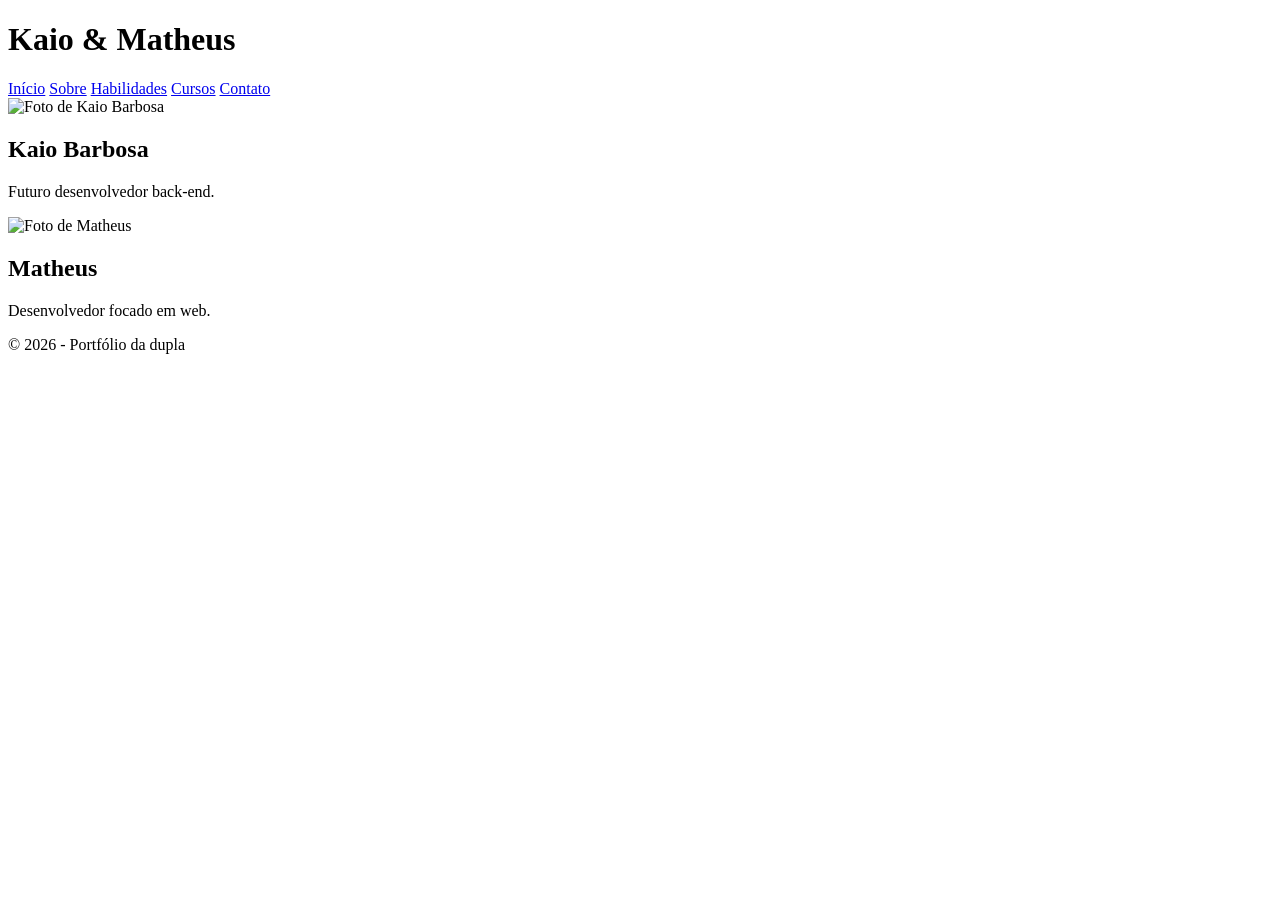
==== index.html @ 22b5c7a7 "Add files via upload" ====
<!DOCTYPE html>
<html lang="pt-BR">
<head>
    <meta charset="UTF-8">
    <meta name="viewport" content="width=device-width, initial-scale=1.0">
    <title>Portfólio</title>
    <link rel="stylesheet" href="style.css">
</head>
<body>

<header>
    <h1>Kaio & Matheus</h1>
    <nav>
        <a href="index.html">Início</a>
        <a href="sobre.html">Sobre</a>
        <a href="habilidades.html">Habilidades</a>
        <a href="cursos.html">Cursos</a>
        <a href="contato.html">Contato</a>
    </nav>
</header>

<main>
    <section class="dupla">
        <div class="pessoa">
            <img src="img/kaio.jpg" alt="Foto de Kaio Barbosa">
            <h2>Kaio Barbosa</h2>
            <p>Futuro desenvolvedor back-end.</p>
        </div>

        <div class="pessoa">
            <img src="img/matheus.jpg" alt="Foto de Matheus">
            <h2>Matheus</h2>
            <p>Desenvolvedor focado em web.</p>
        </div>
    </section>
</main>

<footer>
    <p>© 2026 - Portfólio da dupla</p>
</footer>

</body>
</html>
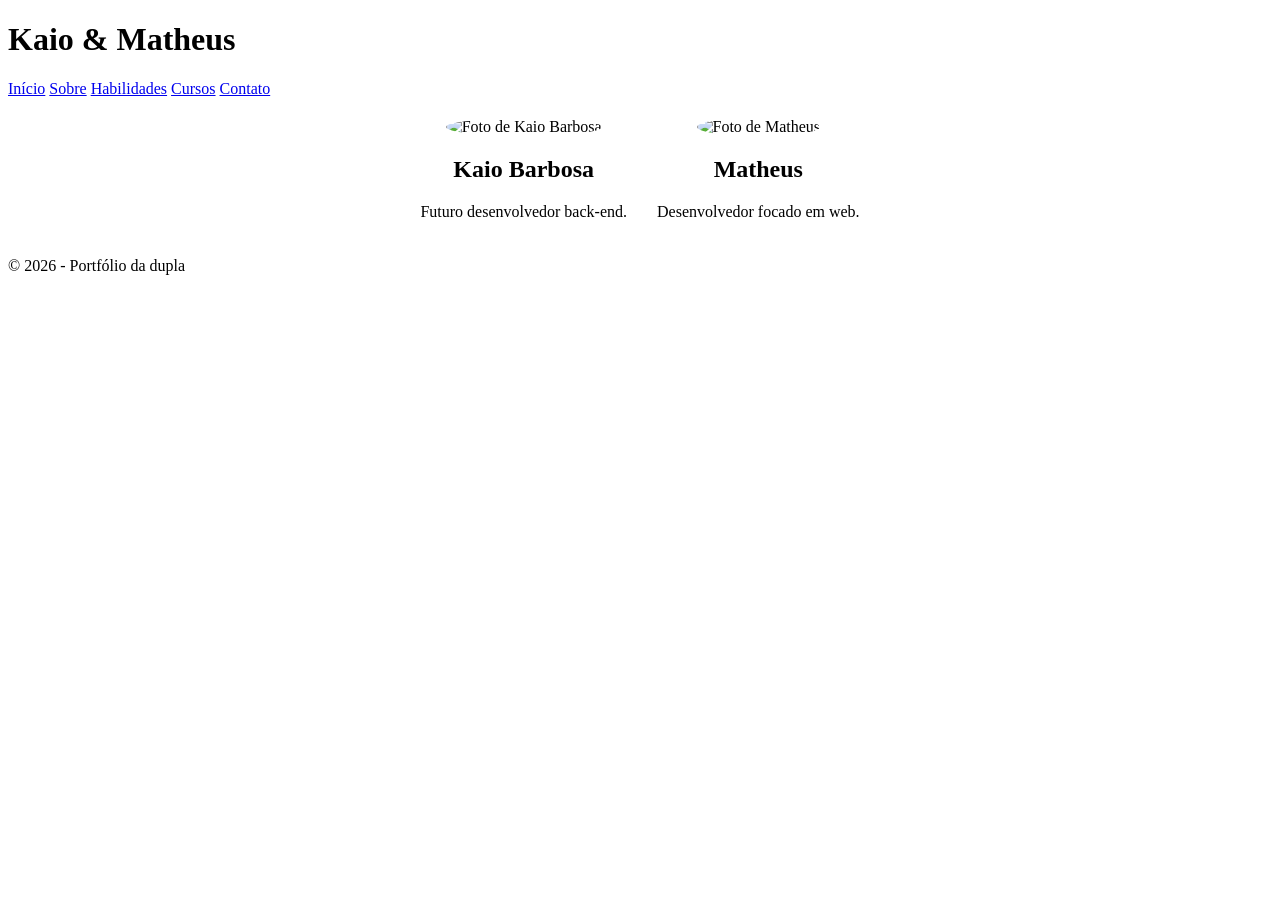
==== commit 237a2a7a: "Adiciona script JS ao index.html" ====
--- a/index.html
+++ b/index.html
@@ -38,6 +38,6 @@
 <footer>
     <p>© 2026 - Portfólio da dupla</p>
 </footer>
-
+<script>src="portifolio.js"</script>
 </body>
 </html>
--- a/style.css
+++ b/style.css
@@ -0,0 +1,23 @@
+.dupla {
+    display: flex;
+    gap: 30px;
+    justify-content: center;
+    margin: 20px 0;
+}
+
+.dupla div {
+    text-align: center;
+}
+
+.dupla img {
+    width: 150px;
+    border-radius: 50%;
+}
+
+
+@media (max-width: 600px) {
+    .dupla {
+        flex-direction: column;
+        align-items: center;
+    }
+}
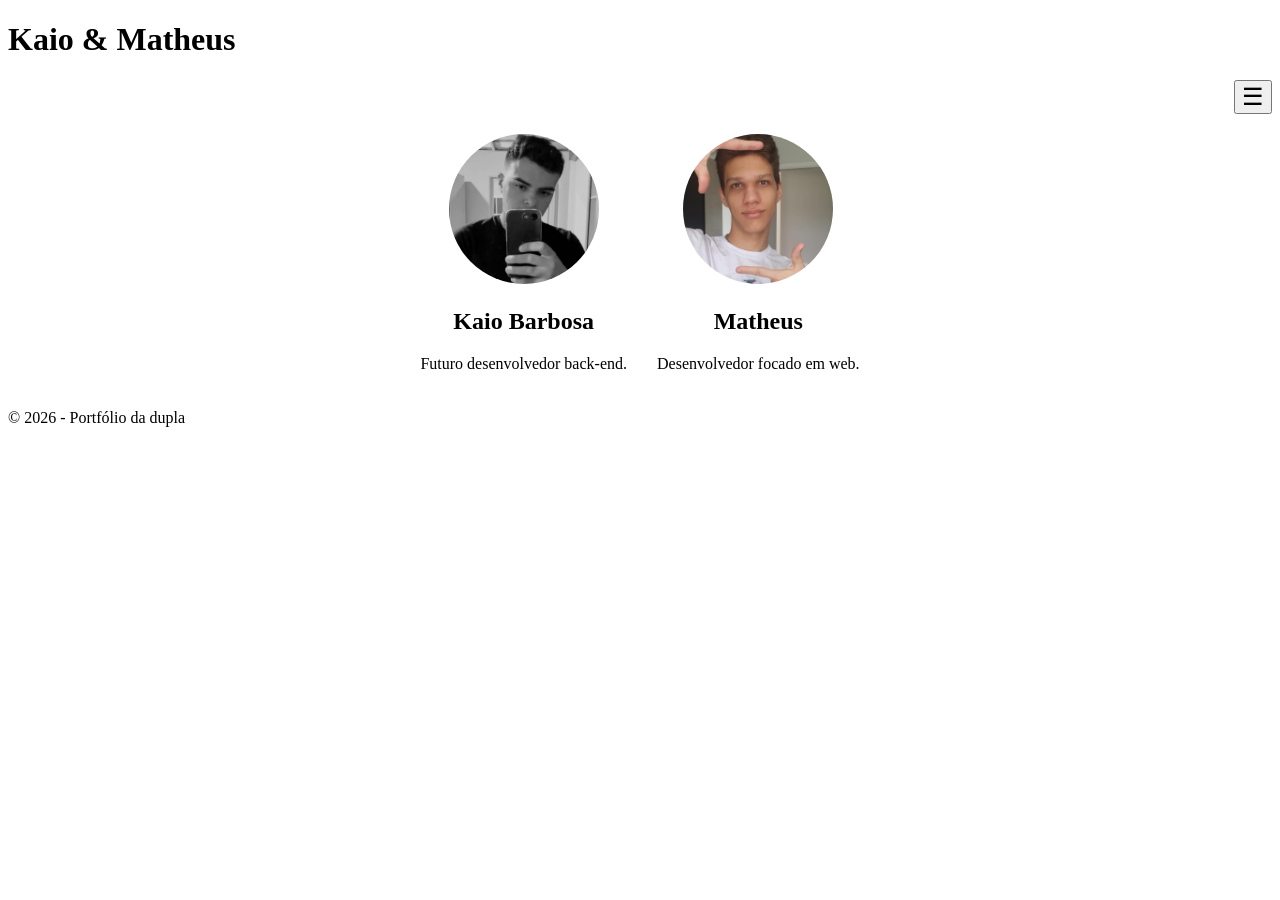
==== commit bd458776: "TEMOS UM BOTÃO >:)" ====
--- a/index.html
+++ b/index.html
@@ -10,7 +10,10 @@
 
 <header>
     <h1>Kaio & Matheus</h1>
-    <nav>
+
+    <button id="buttonMenu">☰</button>
+
+    <nav id="menuNav">
         <a href="index.html">Início</a>
         <a href="sobre.html">Sobre</a>
         <a href="habilidades.html">Habilidades</a>
@@ -38,6 +41,6 @@
 <footer>
     <p>© 2026 - Portfólio da dupla</p>
 </footer>
-<script>src="portifolio.js"</script>
+<script src="portifolio.js"></script>
 </body>
 </html>
--- a/style.css
+++ b/style.css
@@ -14,6 +14,33 @@
     border-radius: 50%;
 }
 
+#buttonMenu {
+    display: flex;
+    margin-left: auto;
+    font-size: 24px;
+}
+
+#menuNav {
+    display: none;
+    flex-direction: column;
+    position: absolute;
+    top: 120px;
+    right: 10px;
+    background-color: #ffffff;
+    padding: 15px;
+    border: 1px solid #000000;
+    border-radius: 5px;
+    padding: 10px;
+    gap: 8px;
+}
+#menuNav a {
+    margin: 5px 0;
+    text-decoration: none;
+}
+#menuNav.ativo {
+    display: flex;
+}
+
 
 @media (max-width: 600px) {
     .dupla {
